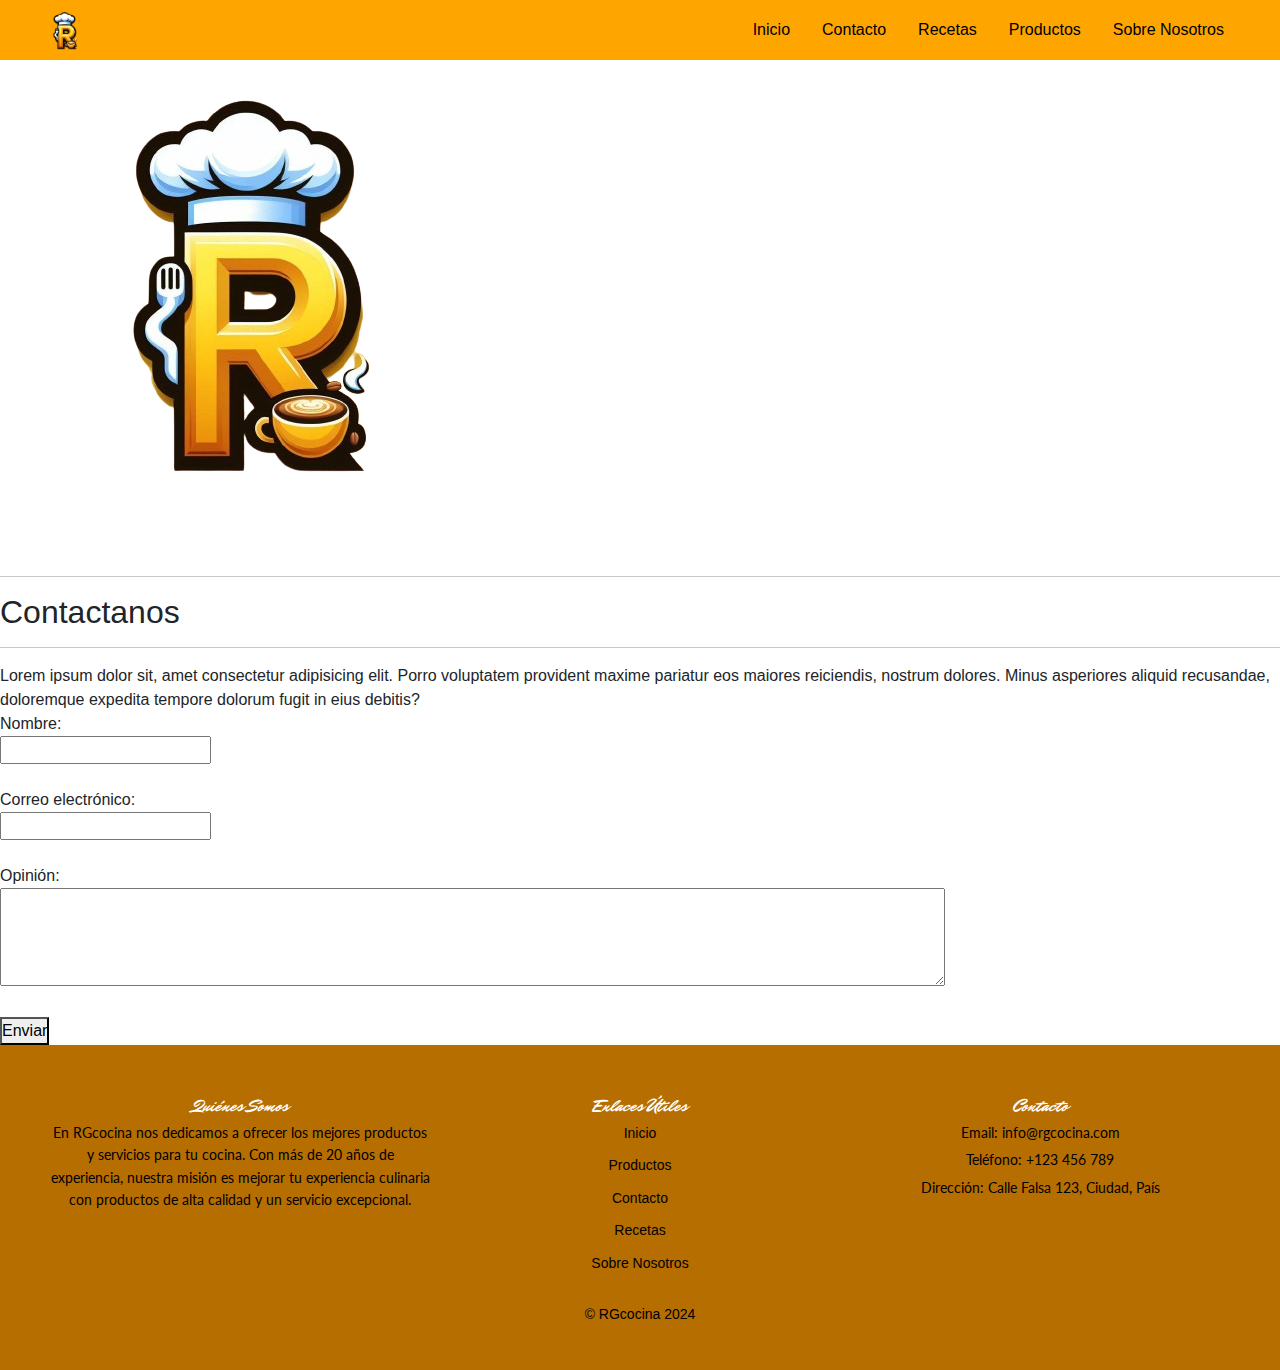
==== pages/contacto.html @ 14154a9d "Correcion de footer, css, agregar links en el navbar en las demas paginas, boostrap, el grid agregad" ====
<!DOCTYPE html>
<html lang="es">
<head>
    <meta charset="UTF-8">
    <meta name="viewport" content="width=device-width, initial-scale=1.0">
    <link rel="stylesheet" href="https://cdnjs.cloudflare.com/ajax/libs/font-awesome/6.5.2/css/all.min.css" integrity="sha512-SnH5WK+bZxgPHs44uWIX+LLJAJ9/2PkPKZ5QiAj6Ta86w+fsb2TkcmfRyVX3pBnMFcV7oQPJkl9QevSCWr3W6A==" crossorigin="anonymous" referrerpolicy="no-referrer" />
    <title>RGcocina | Contacto</title>
    <link href="https://cdn.jsdelivr.net/npm/bootstrap@5.3.3/dist/css/bootstrap.min.css" rel="stylesheet" integrity="sha384-QWTKZyjpPEjISv5WaRU9OFeRpok6YctnYmDr5pNlyT2bRjXh0JMhjY6hW+ALEwIH" crossorigin="anonymous">
    <link rel="stylesheet" href="../css/styles.css">
    <link rel="preconnect" href="https://fonts.googleapis.com">
    <link rel="preconnect" href="https://fonts.gstatic.com" crossorigin>
    <link href="https://fonts.googleapis.com/css2?family=Mr+Dafoe&display=swap" rel="stylesheet">
    <link rel="preconnect" href="https://fonts.googleapis.com">
    <link rel="preconnect" href="https://fonts.gstatic.com" crossorigin>
    <link href="https://fonts.googleapis.com/css2?family=Lato:ital,wght@0,100;0,300;0,400;0,700;0,900;1,100;1,300;1,400;1,700;1,900&family=Mr+Dafoe&display=swap" rel="stylesheet">
</head>
<body>
    
    <header>

        <nav class="navbar">
            <img src="../img/logo.png" alt="Logo de la página">
            <ul class="links">
                <li><a href="../index.html">Inicio</a></li>
                <li><a href="contacto.html">Contacto</a></li>
                <li><a href="recetas.html">Recetas</a></li>
                <li><a href="productos.html">Productos</a></li>
                <li><a href="s-nosotros.html">Sobre Nosotros</a></li>
            </ul>
            <div class="toggle_btn"><i class="fa-solid fa-bars"></i>
            </div>
        </nav>

         <div class="dropdown_menu">
            <li><a href="../index.html">Inicio</a></li>
                <li><a href="contacto.html">Contacto</a></li>
                <li><a href="recetas.html">Recetas</a></li>
                <li><a href="productos.html">Productos</a></li>
                <li><a href="s-nosotros.html">Sobre Nosotros</a></li>
         </div>

    </header>

    <section>

        <div class="contacto-imagen">
            <img src="../img/logo.png" alt="">
        </div>

        <div>
            <hr>
            <div>
                <h2>Contactanos</h2>
            </div>
            <hr>
        </div>
        <div>
            Lorem ipsum dolor sit, amet consectetur adipisicing elit. Porro voluptatem provident maxime pariatur eos maiores reiciendis, nostrum dolores. Minus asperiores aliquid recusandae, doloremque expedita tempore dolorum fugit in eius debitis?
        </div>
        <div>
            <form action="#" method="post">
                <label for="nombre">Nombre:</label><br>
                <input type="text" id="nombre" name="nombre" required><br><br>
                
                <label for="correo">Correo electrónico:</label><br>
                <input type="email" id="correo" name="correo" required><br><br>
                
                <label for="opinion">Opinión:</label><br>
                <textarea id="opinion" name="opinion" rows="4" cols="100" required></textarea><br><br>
                
                <button type="submit">Enviar</button>
            </form>
            
        </div>

    </section>

    <footer>
        <div class="footer-container">
            <div class="footer-section about">
                <h2>Quiénes Somos</h2>
                <p>En RGcocina nos dedicamos a ofrecer los mejores productos y servicios para tu cocina. Con más de 20 años de experiencia, nuestra misión es mejorar tu experiencia culinaria con productos de alta calidad y un servicio excepcional.</p>
            </div>
            <div class="footer-section links">
                <h2>Enlaces Útiles</h2>
                <ul>
                    <li><a href="../index.html">Inicio</a></li>
                    <li><a href="productos.html">Productos</a></li>
                    <li><a href="contacto.html">Contacto</a></li>
                    <li><a href="recetas.html">Recetas</a></li>
                    <li><a href="s-nosotros.html">Sobre Nosotros</a></li>
                </ul>
            </div>
            <div class="footer-section contact">
                <h2>Contacto</h2>
                <p>Email: info@rgcocina.com</p>
                <p>Teléfono: +123 456 789</p>
                <p>Dirección: Calle Falsa 123, Ciudad, País</p>
            </div>
        </div>
        <p class="copy">&copy; RGcocina 2024</p>
    </footer>
    

    <script src="js/script.js"></script>
    <script src="https://cdn.jsdelivr.net/npm/@popperjs/core@2.11.8/dist/umd/popper.min.js" integrity="sha384-I7E8VVD/ismYTF4hNIPjVp/Zjvgyol6VFvRkX/vR+Vc4jQkC+hVqc2pM8ODewa9r" crossorigin="anonymous"></script>
    <script src="https://cdn.jsdelivr.net/npm/bootstrap@5.3.3/dist/js/bootstrap.min.js" integrity="sha384-0pUGZvbkm6XF6gxjEnlmuGrJXVbNuzT9qBBavbLwCsOGabYfZo0T0to5eqruptLy" crossorigin="anonymous"></script>
</body>
</html>
---- css/styles.css ----
@import url('https://fonts.googleapis.com/css2?family=Mr+Dafoe&display=swap');

* {
    margin: 0;
    padding: 0;
    box-sizing: border-box;
    font-family: 'Open Sans', sans-serif;
}

body{
    height: 100vh;
}

header{
    background-color: orange;
}

header{
    position: relative;
    padding: 0 2rem;
    z-index: 10;

}


.navbar{
    width: 100%;
    height: 60px;
    max-width: 1200px;
    margin: 0 auto;
    display: flex;
    align-items: center;
    justify-content: space-between;
}

.navbar img{
    max-width: 50px;
    max-height: 50px;
}

.navbar .links {
    display: flex;
    list-style: none;
    margin-top: 10px;
}

.navbar .links li {
    margin: 0 1em;
    list-style: none;
}

.navbar .links li a{
    text-decoration: none;
    color: rgb(0, 0, 0);
    font-size: 1rem;
}

.navbar .links li a:hover{
    color: rgb(255, 255, 255);
    transition: zoom 1.2s cubic-bezier(0.175, 0.885, 0.32, 1.275);
}

.navbar .toggle_btn{
    color: #fff;
    font-size: 1.5rem;
    cursor: pointer;
    display: none;
}

.toggle_btn i{
    color: black;
}

.toggle_btn {
    display: none;
}

.dropdown_menu{
    display: none;
    position: absolute;
    right: 2rem;
    top: 65px;
    height: 0;
    width: 300px;
    background: rgba(253, 163, 60, 0.822);
    backdrop-filter: blur(15px);
    border-radius: 10px;
    overflow: hidden;
    transition: height 0.2s cubic-bezier(0.175, 0.885, 0.32, 1.275);
    z-index: 20;
}

.dropdown_menu.open{
    height: 230px;
}


.dropdown_menu li{
    padding: 0.7rem;
    display: flex;
    align-items: center;
    justify-content: center;
}

.dropdown_menu li a{
    text-decoration: none;
    color: rgb(0, 0, 0);
    font-size: 1rem;
}

.imagen img{
    max-width: 90%;
    height: auto;
    display: block;
    margin: auto;
    margin-top: 10px;
    overflow: hidden;
    position: relative;
}

.imagen {
    text-align: center;
}

.texto {
    font-size: 16px;
    max-width: 100%; 
    width: 80%; 
    margin: 0 auto; 
}

footer {
    background-color: #B66E00;
    color: #000000;
    padding: 40px 20px;
    text-align: left;
    position: relative;
    font-family: Arial, sans-serif;
}

.footer-container {
    display: flex;
    justify-content: space-between;
    flex-wrap: wrap;
    max-width: 1200px;
    margin: 0 auto;
}

.footer-section {
    flex: 1;
    margin: 10px;
    min-width: 200px;
    text-align: center;
}

.footer-section h2 {
    font-size: 18px;
    margin-bottom: 5px;
    font-family: "Mr Dafoe", cursive;
    color: #fff;
}

.footer-section p, .footer-section ul, .footer-section li {
    font-size: 14px;
    line-height: 1.6;
    margin: 5px 0;
    font-family: "Lato", sans-serif;
}

.footer-section ul {
    list-style-type: none;
    padding: 0;
    text-align: center;
}

.footer-section ul li {
    margin-bottom: 10px;
}

.footer-section ul li a {
    color: #000000;
    text-decoration: none;
}

.footer-section ul li a:hover {
    text-decoration: underline;
}

.copy {
    text-align: center;
    margin-top: 10px;
    margin-bottom: 5px;
    font-size: 14px;
    color: #000000;
}



.separacion2{
    margin-top: 20px;

}

.mapa {
    text-align: center;
    margin-top: 20px;
    margin-bottom: 20px;
}

.mapa iframe {
    max-width: 100%;
    border: 2px solid #ccc; 
    border-radius: 10px; 
    margin: 0 auto; 
}

/* Secciones */
.hero {
    position: relative;
    text-align: center;
}

.hero img {
    width: 100%;
    height: auto;
}


.recetas-favoritas {
    padding: 2em;
}

.main-content {
    padding-bottom: 300px;
}

.titulo2 {
    text-align: center;
    margin: 2em 0;
    z-index: 5;
}

.titulo2 h1, .titulo2 h2 {
    margin: 0;
    padding-bottom: 0.5em;
    border-bottom: 2px solid #333;
}


.main-content {
    display: grid;
    grid-template-columns: 1fr;
    gap: 20px;
    padding: 20px;
}

.tarjetas {
    display: grid;
    grid-template-columns: repeat(auto-fill, minmax(200px, 1fr));
    gap: 40px;
}

.tarjeta {
    border: 1px solid #ddd;
    padding: 1em;
    border-radius: 8px;
    text-align: center;
    margin: 20px;
}

.tarjeta img {
    max-width: 100%;
    height: auto;
    border-bottom: 1px solid #ddd;
    margin-bottom: 1em;
}


/*probando responsive*/

@media(max-width: 992px){
    .navbar .links {
        display: none;
    }

    .navbar .toggle_btn{
        display: block;
    }

    .dropdown_menu{
        display: block;
    }

    .navbar img{
        display:block;
        margin: auto;
    }

    .hero-text{
        display: block;
    }

    .hero img{
        display: none;
    }
}

@media (max-width: 768px) {
    .navbar .links {
        display: none;
    }
    .toggle_btn {
        display: block;
        cursor: pointer;
    }
}

@media (max-width: 600px) {
    .tarjetas {
        grid-template-columns: 1fr;
    }
}

@media (max-width: 480px) {
    .titulo2 h2 {
        font-size: 1.5em;
    }
    .mapa iframe {
        width: 100%;
        height: 300px;
    }
}
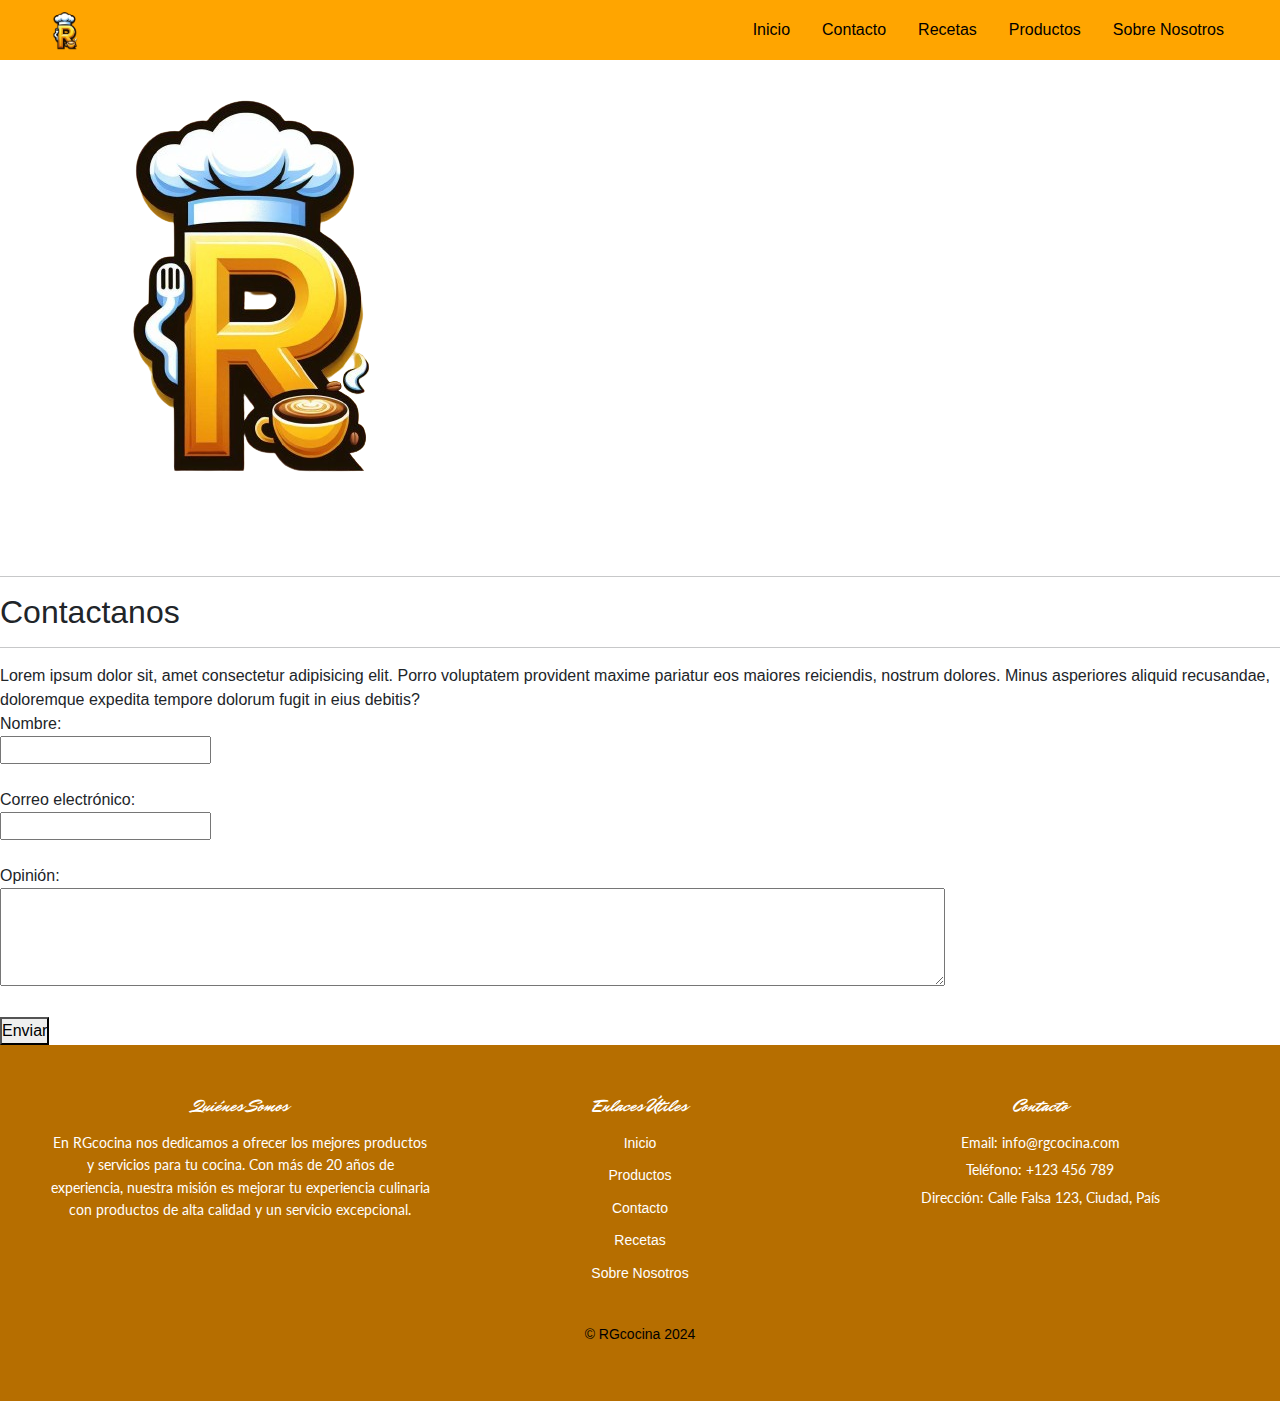
==== commit 6b2660ce: "Js arreglado" ====
--- a/pages/contacto.html
+++ b/pages/contacto.html
@@ -102,7 +102,7 @@
     </footer>
     
 
-    <script src="js/script.js"></script>
+    <script src="../js/script.js"></script>
     <script src="https://cdn.jsdelivr.net/npm/@popperjs/core@2.11.8/dist/umd/popper.min.js" integrity="sha384-I7E8VVD/ismYTF4hNIPjVp/Zjvgyol6VFvRkX/vR+Vc4jQkC+hVqc2pM8ODewa9r" crossorigin="anonymous"></script>
     <script src="https://cdn.jsdelivr.net/npm/bootstrap@5.3.3/dist/js/bootstrap.min.js" integrity="sha384-0pUGZvbkm6XF6gxjEnlmuGrJXVbNuzT9qBBavbLwCsOGabYfZo0T0to5eqruptLy" crossorigin="anonymous"></script>
 </body>
--- a/css/styles.css
+++ b/css/styles.css
@@ -131,10 +131,9 @@
 
 footer {
     background-color: #B66E00;
-    color: #000000;
+    color: #FFFFFF;
     padding: 40px 20px;
     text-align: left;
-    position: relative;
     font-family: Arial, sans-serif;
 }
 
@@ -155,16 +154,17 @@
 
 .footer-section h2 {
     font-size: 18px;
-    margin-bottom: 5px;
-    font-family: "Mr Dafoe", cursive;
+    margin-bottom: 15px;
+    font-family: 'Mr Dafoe', cursive;
     color: #fff;
+    text-align: center; /* Centrado del h2 */
 }
 
 .footer-section p, .footer-section ul, .footer-section li {
     font-size: 14px;
     line-height: 1.6;
     margin: 5px 0;
-    font-family: "Lato", sans-serif;
+    font-family: 'Lato', sans-serif;
 }
 
 .footer-section ul {
@@ -178,7 +178,7 @@
 }
 
 .footer-section ul li a {
-    color: #000000;
+    color: #FFFFFF;
     text-decoration: none;
 }
 
@@ -188,8 +188,7 @@
 
 .copy {
     text-align: center;
-    margin-top: 10px;
-    margin-bottom: 5px;
+    margin-top: 20px;
     font-size: 14px;
     color: #000000;
 }
@@ -316,6 +315,15 @@
 }
 
 @media (max-width: 600px) {
+    .navbar {
+        justify-content: center;
+    }
+
+    .navbar img {
+        margin-left: auto;
+        margin-right: auto;
+    }
+
     .tarjetas {
         grid-template-columns: 1fr;
     }
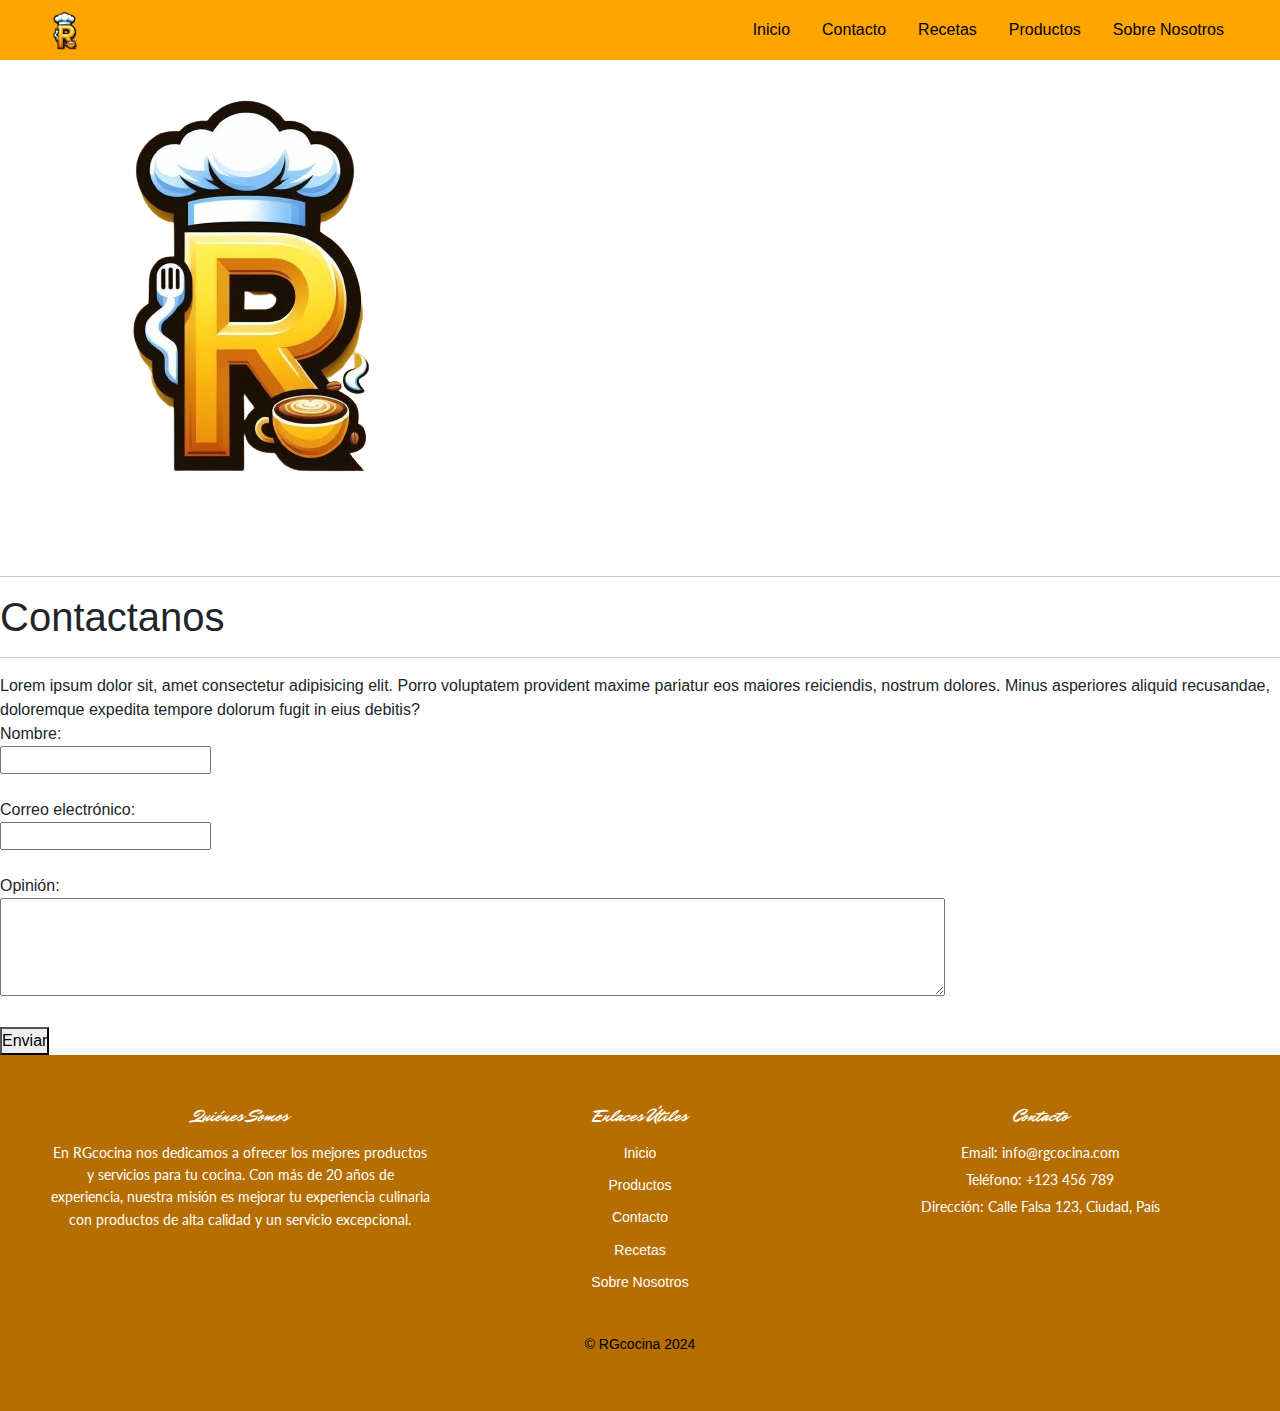
==== commit 869ba60a: "Agregue un poco mas de css" ====
--- a/pages/contacto.html
+++ b/pages/contacto.html
@@ -13,6 +13,7 @@
     <link rel="preconnect" href="https://fonts.googleapis.com">
     <link rel="preconnect" href="https://fonts.gstatic.com" crossorigin>
     <link href="https://fonts.googleapis.com/css2?family=Lato:ital,wght@0,100;0,300;0,400;0,700;0,900;1,100;1,300;1,400;1,700;1,900&family=Mr+Dafoe&display=swap" rel="stylesheet">
+    <link rel="stylesheet" href="../css/contact.css">
 </head>
 <body>
     
@@ -50,7 +51,7 @@
         <div>
             <hr>
             <div>
-                <h2>Contactanos</h2>
+                <h1>Contactanos</h1>
             </div>
             <hr>
         </div>
--- a/css/styles.css
+++ b/css/styles.css
@@ -157,7 +157,7 @@
     margin-bottom: 15px;
     font-family: 'Mr Dafoe', cursive;
     color: #fff;
-    text-align: center; /* Centrado del h2 */
+    text-align: center;
 }
 
 .footer-section p, .footer-section ul, .footer-section li {
@@ -194,12 +194,6 @@
 }
 
 
-
-.separacion2{
-    margin-top: 20px;
-
-}
-
 .mapa {
     text-align: center;
     margin-top: 20px;
@@ -210,7 +204,9 @@
     max-width: 100%;
     border: 2px solid #ccc; 
     border-radius: 10px; 
-    margin: 0 auto; 
+    margin: 0 auto;
+    margin-bottom: 50px;
+    box-shadow: 0 8px 16px rgba(0, 0, 0, 0.2);
 }
 
 /* Secciones */
@@ -237,12 +233,13 @@
     text-align: center;
     margin: 2em 0;
     z-index: 5;
+    
 }
 
 .titulo2 h1, .titulo2 h2 {
     margin: 0;
     padding-bottom: 0.5em;
-    border-bottom: 2px solid #333;
+    font-family: 'Mr Dafoe', cursive;
 }
 
 
@@ -255,23 +252,64 @@
 
 .tarjetas {
     display: grid;
-    grid-template-columns: repeat(auto-fill, minmax(200px, 1fr));
-    gap: 40px;
+    grid-template-columns: repeat(auto-fill, minmax(250px, 1fr));
+    gap: 20px;
+    padding: 20px;
 }
 
 .tarjeta {
-    border: 1px solid #ddd;
-    padding: 1em;
-    border-radius: 8px;
-    text-align: center;
-    margin: 20px;
+    background: #fff;
+    border-radius: 10px;
+    box-shadow: 0 4px 8px rgba(0, 0, 0, 0.1);
+    overflow: hidden;
+    transition: transform 0.2s, box-shadow 0.2s;
+    display: flex;
+    flex-direction: column;
+}
+
+
+
+.tarjeta:hover {
+    transform: translateY(-10px);
+    box-shadow: 0 8px 16px rgba(0, 0, 0, 0.2);
 }
 
 .tarjeta img {
-    max-width: 100%;
-    height: auto;
-    border-bottom: 1px solid #ddd;
-    margin-bottom: 1em;
+    width: 100%;
+    height: 150px;
+    object-fit: cover;
+}
+
+.tarjeta p {
+    font-size: 1rem;
+    color: #666;
+    width: 50%;
+    text-align: center;
+    margin-top: 5%;
+    margin-left: 25%;
+    flex-grow: 1;
+}
+
+.tarjeta .boton {
+    display: block;
+    width: 100%;
+    margin: 0 auto 15px;
+    padding: 15px 0;
+    text-align: center;
+    background-color: #B66E00;
+    color: #fff;
+    text-decoration: none;
+    border-radius: 0 0 10px 10px;
+    transition: background-color 0.3s;
+    margin: auto;
+}
+
+.tarjeta a{
+    text-align: center;
+}
+
+.tarjeta .boton:hover {
+    background-color: #ff4500;
 }
 
 
@@ -312,6 +350,9 @@
         display: block;
         cursor: pointer;
     }
+    .tarjetas {
+        grid-template-columns: 1fr;
+    }
 }
 
 @media (max-width: 600px) {
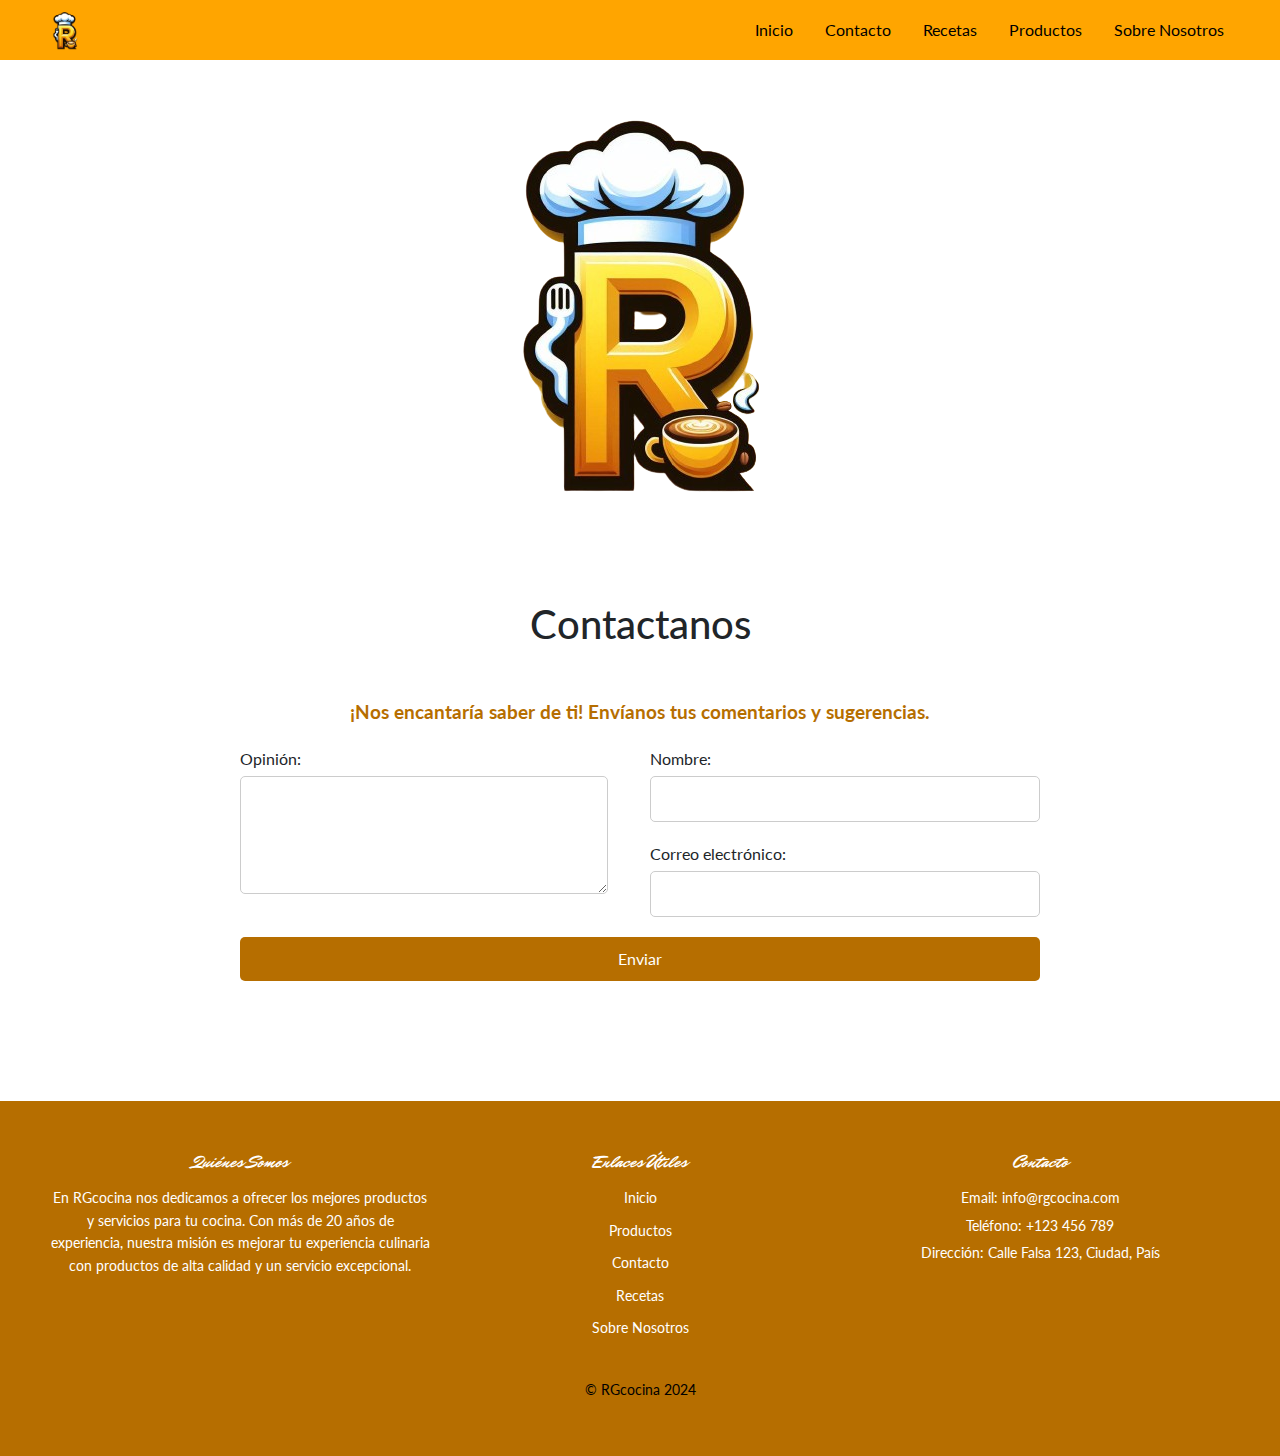
==== commit 42f57af1: "agregado el css para la pagina contacto, cambie de lugar el formulario." ====
--- a/pages/contacto.html
+++ b/pages/contacto.html
@@ -43,37 +43,34 @@
     </header>
 
     <section>
-
         <div class="contacto-imagen">
-            <img src="../img/logo.png" alt="">
+            <img src="../img/logo.png" alt="Logo de la página">
         </div>
 
         <div>
-            <hr>
             <div>
                 <h1>Contactanos</h1>
             </div>
-            <hr>
         </div>
-        <div>
-            Lorem ipsum dolor sit, amet consectetur adipisicing elit. Porro voluptatem provident maxime pariatur eos maiores reiciendis, nostrum dolores. Minus asperiores aliquid recusandae, doloremque expedita tempore dolorum fugit in eius debitis?
+        <div class="llamativo">
+            ¡Nos encantaría saber de ti! Envíanos tus comentarios y sugerencias.
         </div>
         <div>
             <form action="#" method="post">
-                <label for="nombre">Nombre:</label><br>
-                <input type="text" id="nombre" name="nombre" required><br><br>
-                
-                <label for="correo">Correo electrónico:</label><br>
-                <input type="email" id="correo" name="correo" required><br><br>
-                
-                <label for="opinion">Opinión:</label><br>
-                <textarea id="opinion" name="opinion" rows="4" cols="100" required></textarea><br><br>
-                
+                <div class="left">
+                    <label for="opinion">Opinión:</label>
+                    <textarea id="opinion" name="opinion" rows="4" required></textarea>
+                </div>
+                <div class="right">
+                    <label for="nombre">Nombre:</label>
+                    <input type="text" id="nombre" name="nombre" required>
+                    
+                    <label for="correo">Correo electrónico:</label>
+                    <input type="email" id="correo" name="correo" required>
+                </div>
                 <button type="submit">Enviar</button>
             </form>
-            
         </div>
-
     </section>
 
     <footer>
--- a/css/contact.css
+++ b/css/contact.css
@@ -0,0 +1,94 @@
+* {
+    margin: 0;
+    padding: 0;
+    box-sizing: border-box;
+    font-family: 'Lato', sans-serif;
+}
+
+.contacto-imagen {
+    text-align: center;
+    margin: 20px 0;
+}
+
+.contacto-imagen img {
+    max-width: 100%;
+    height: auto;
+}
+
+form {
+    display: flex;
+    flex-wrap: wrap;
+    justify-content: space-between;
+    margin: 20px auto;
+    max-width: 800px;
+}
+
+form label {
+    display: block;
+    margin-bottom: 5px;
+}
+
+form input, form textarea {
+    width: 100%;
+    padding: 10px;
+    margin-bottom: 20px;
+    border: 1px solid #ccc;
+    border-radius: 5px;
+}
+
+form textarea {
+    width: calc(100% - 22px);
+}
+
+form .left {
+    flex: 1;
+    margin-right: 10px;
+}
+
+form .right {
+    flex: 1;
+    margin-left: 10px;
+}
+
+form button {
+    width: 100%;
+    padding: 10px;
+    background-color: #B66E00;
+    color: #fff;
+    border: none;
+    border-radius: 5px;
+    cursor: pointer;
+    transition: background-color 0.3s;
+    margin-bottom: 100px;
+}
+
+form button:hover {
+    background-color: #ff4500;
+}
+
+.llamativo {
+    text-align: center;
+    font-size: 1.2em;
+    font-weight: bold;
+    margin: 20px 0;
+    color: #B66E00;
+}
+
+div h1{
+    text-align: center;
+    margin-bottom: 50px;
+}
+
+@media (max-width: 768px) {
+    form {
+        flex-direction: column;
+    }
+
+    form .left, form .right {
+        margin: 0;
+    }
+
+    form textarea {
+        width: 100%;
+    }
+}
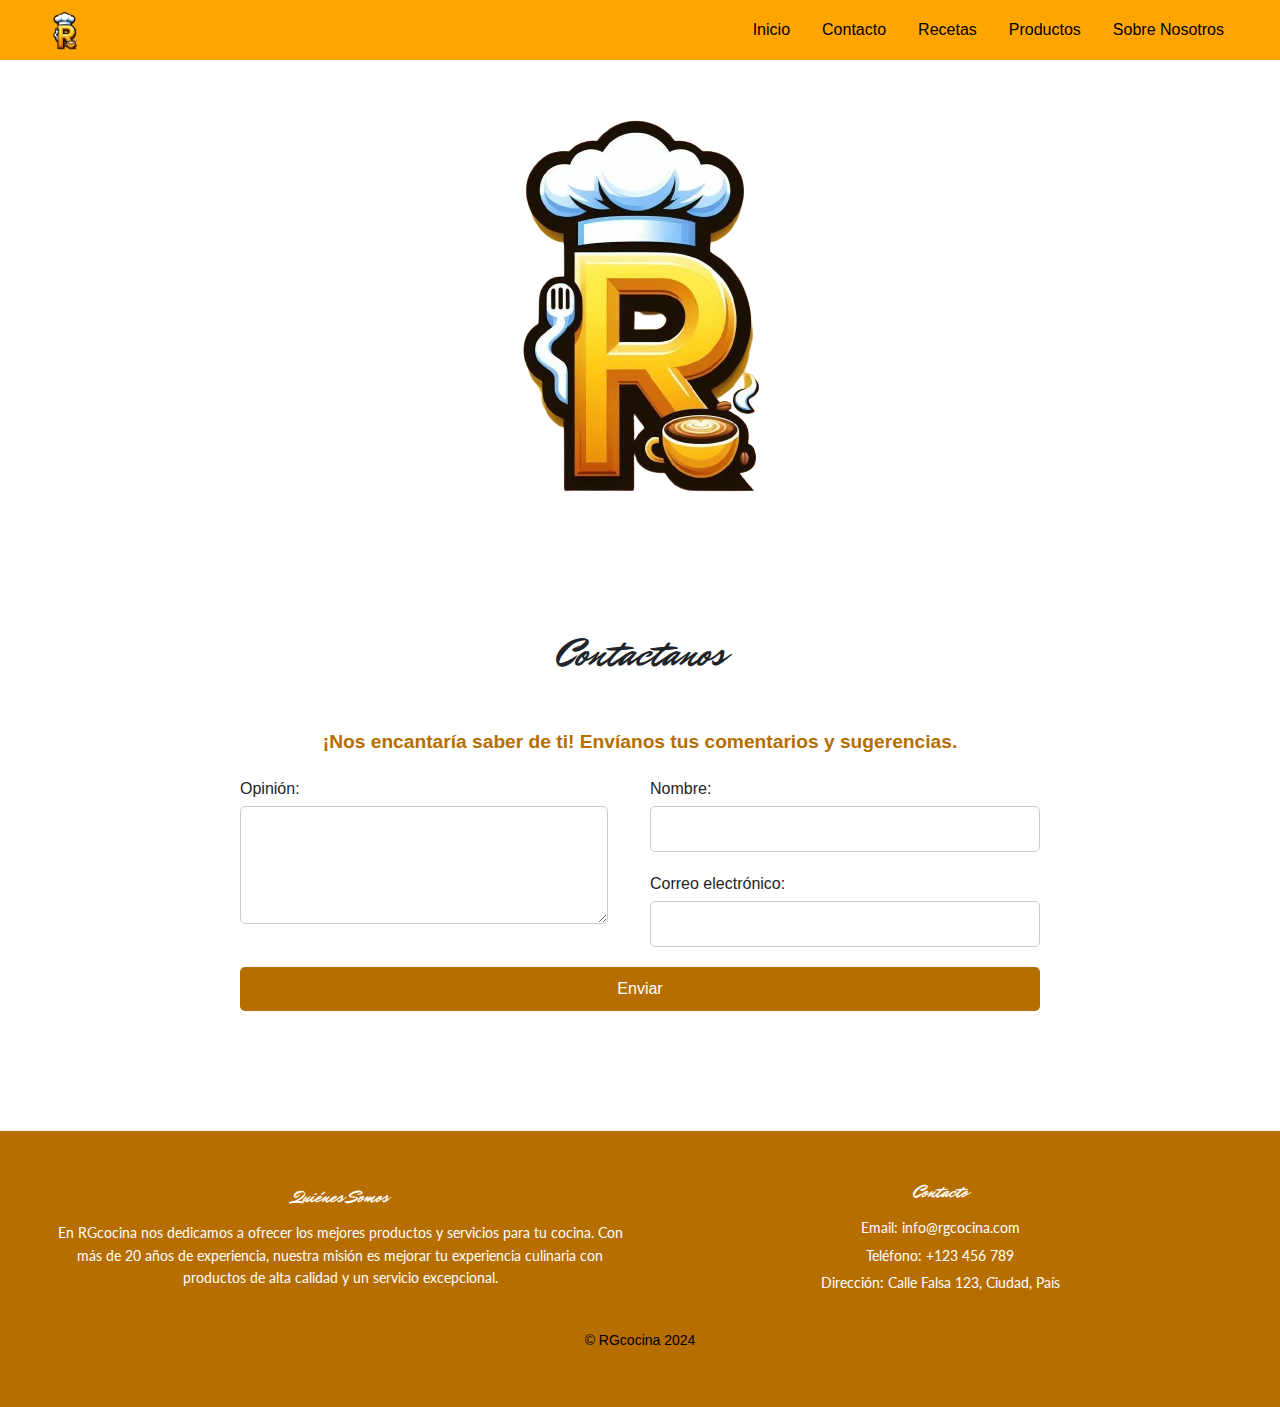
==== commit 49ddb6b5: "Agregue el sistema sass, cambie el css a scss, agregue diferentes scss para manjear mejor cada css, " ====
--- a/pages/contacto.html
+++ b/pages/contacto.html
@@ -13,7 +13,6 @@
     <link rel="preconnect" href="https://fonts.googleapis.com">
     <link rel="preconnect" href="https://fonts.gstatic.com" crossorigin>
     <link href="https://fonts.googleapis.com/css2?family=Lato:ital,wght@0,100;0,300;0,400;0,700;0,900;1,100;1,300;1,400;1,700;1,900&family=Mr+Dafoe&display=swap" rel="stylesheet">
-    <link rel="stylesheet" href="../css/contact.css">
 </head>
 <body>
     
@@ -79,16 +78,6 @@
                 <h2>Quiénes Somos</h2>
                 <p>En RGcocina nos dedicamos a ofrecer los mejores productos y servicios para tu cocina. Con más de 20 años de experiencia, nuestra misión es mejorar tu experiencia culinaria con productos de alta calidad y un servicio excepcional.</p>
             </div>
-            <div class="footer-section links">
-                <h2>Enlaces Útiles</h2>
-                <ul>
-                    <li><a href="../index.html">Inicio</a></li>
-                    <li><a href="productos.html">Productos</a></li>
-                    <li><a href="contacto.html">Contacto</a></li>
-                    <li><a href="recetas.html">Recetas</a></li>
-                    <li><a href="s-nosotros.html">Sobre Nosotros</a></li>
-                </ul>
-            </div>
             <div class="footer-section contact">
                 <h2>Contacto</h2>
                 <p>Email: info@rgcocina.com</p>
--- a/css/styles.css
+++ b/css/styles.css
@@ -1,381 +1,409 @@
-@import url('https://fonts.googleapis.com/css2?family=Mr+Dafoe&display=swap');
-
+@import url("https://fonts.googleapis.com/css2?family=Mr+Dafoe&display=swap");
 * {
-    margin: 0;
-    padding: 0;
-    box-sizing: border-box;
-    font-family: 'Open Sans', sans-serif;
-}
-
-body{
-    height: 100vh;
-}
-
-header{
-    background-color: orange;
-}
-
-header{
-    position: relative;
-    padding: 0 2rem;
-    z-index: 10;
-
-}
-
-
-.navbar{
-    width: 100%;
-    height: 60px;
-    max-width: 1200px;
-    margin: 0 auto;
-    display: flex;
-    align-items: center;
-    justify-content: space-between;
-}
-
-.navbar img{
-    max-width: 50px;
-    max-height: 50px;
-}
-
+  margin: 0;
+  padding: 0;
+  box-sizing: border-box;
+  font-family: "Open Sans", sans-serif;
+}
+
+body {
+  height: 100vh;
+}
+
+header {
+  background-color: orange;
+  position: relative;
+  padding: 0 2rem;
+  z-index: 10;
+}
+
+.navbar {
+  width: 100%;
+  height: 60px;
+  max-width: 1200px;
+  margin: 0 auto;
+  display: flex;
+  align-items: center;
+  justify-content: center;
+  justify-content: space-between;
+}
+.navbar img {
+  max-width: 50px;
+  max-height: 50px;
+}
 .navbar .links {
-    display: flex;
-    list-style: none;
-    margin-top: 10px;
-}
-
+  display: flex;
+  align-items: center;
+  justify-content: center;
+  list-style: none;
+  margin-top: 10px;
+}
 .navbar .links li {
-    margin: 0 1em;
-    list-style: none;
-}
-
-.navbar .links li a{
-    text-decoration: none;
-    color: rgb(0, 0, 0);
-    font-size: 1rem;
-}
-
-.navbar .links li a:hover{
-    color: rgb(255, 255, 255);
-    transition: zoom 1.2s cubic-bezier(0.175, 0.885, 0.32, 1.275);
-}
-
-.navbar .toggle_btn{
-    color: #fff;
-    font-size: 1.5rem;
-    cursor: pointer;
+  margin: 0 1em;
+}
+.navbar .links li a {
+  text-decoration: none;
+  color: #000000;
+  font-size: 1rem;
+}
+.navbar .links li a:hover {
+  color: #FFFFFF;
+  transition: zoom 1.2s cubic-bezier(0.175, 0.885, 0.32, 1.275);
+}
+.navbar .toggle_btn {
+  color: #FFFFFF;
+  font-size: 1.5rem;
+  cursor: pointer;
+  display: none;
+}
+.navbar .toggle_btn i {
+  color: #000000;
+}
+
+.dropdown_menu {
+  display: none;
+  position: absolute;
+  right: 2rem;
+  top: 65px;
+  height: 0;
+  width: 300px;
+  background: rgba(253, 163, 60, 0.822);
+  backdrop-filter: blur(15px);
+  border-radius: 10px;
+  overflow: hidden;
+  transition: height 0.2s cubic-bezier(0.175, 0.885, 0.32, 1.275);
+  z-index: 20;
+}
+.dropdown_menu.open {
+  height: 230px;
+}
+.dropdown_menu li {
+  padding: 0.7rem;
+  display: flex;
+  align-items: center;
+  justify-content: center;
+}
+.dropdown_menu li a {
+  text-decoration: none;
+  color: #000000;
+  font-size: 1rem;
+}
+
+footer {
+  background-color: #B66E00;
+  color: #FFFFFF;
+  padding: 40px 20px;
+  text-align: left;
+  font-family: Arial, sans-serif;
+}
+footer .footer-container {
+  display: flex;
+  align-items: center;
+  justify-content: center;
+  justify-content: space-between;
+  flex-wrap: wrap;
+  max-width: 1200px;
+  margin: 0 auto;
+}
+footer .footer-container .footer-section {
+  flex: 1;
+  margin: 10px;
+  min-width: 200px;
+  text-align: center;
+}
+footer .footer-container .footer-section h2 {
+  font-size: 18px;
+  margin-bottom: 15px;
+  font-family: "Mr Dafoe", cursive;
+  color: #FFFFFF;
+}
+footer .footer-container .footer-section p, footer .footer-container .footer-section ul, footer .footer-container .footer-section li {
+  font-size: 14px;
+  line-height: 1.6;
+  margin: 5px 0;
+  font-family: "Lato", sans-serif;
+}
+footer .footer-container .footer-section ul {
+  list-style-type: none;
+  padding: 0;
+}
+footer .footer-container .footer-section ul li {
+  margin-bottom: 10px;
+}
+footer .footer-container .footer-section ul li a {
+  color: #FFFFFF;
+  text-decoration: none;
+}
+footer .footer-container .footer-section ul li a:hover {
+  text-decoration: underline;
+}
+footer .copy {
+  text-align: center;
+  margin-top: 20px;
+  font-size: 14px;
+  color: #000000;
+}
+
+.mapa {
+  text-align: center;
+  margin: 20px 0;
+}
+.mapa iframe {
+  max-width: 100%;
+  border: 2px solid #ccc;
+  border-radius: 10px;
+  margin: 0 auto;
+  margin-bottom: 50px;
+  box-shadow: 0 8px 16px rgba(0, 0, 0, 0.2);
+}
+
+.tarjetas {
+  display: grid;
+  grid-template-columns: repeat(auto-fill, minmax(250px, 1fr));
+  gap: 20px;
+  padding: 20px;
+}
+.tarjetas .tarjeta {
+  background: #FFFFFF;
+  border-radius: 10px;
+  box-shadow: 0 4px 8px rgba(0, 0, 0, 0.1);
+  overflow: hidden;
+  transition: transform 0.2s box-shadow 0.2s;
+  display: flex;
+  flex-direction: column;
+}
+.tarjetas .tarjeta:hover {
+  transform: translateY(-10px);
+  box-shadow: 0 8px 16px rgba(0, 0, 0, 0.2);
+}
+.tarjetas .tarjeta img {
+  width: 100%;
+  height: 150px;
+  object-fit: cover;
+}
+.tarjetas .tarjeta p {
+  font-size: 1rem;
+  color: #666;
+  width: 50%;
+  text-align: center;
+  margin-top: 5%;
+  margin-left: 25%;
+  flex-grow: 1;
+}
+.tarjetas .tarjeta .boton {
+  display: block;
+  width: 100%;
+  margin: 0 auto 15px;
+  padding: 15px 0;
+  text-align: center;
+  background-color: #B66E00;
+  color: #FFFFFF;
+  text-decoration: none;
+  border-radius: 0 0 10px 10px;
+  transition: background-color 0.3s ease;
+  margin: auto;
+}
+.tarjetas .tarjeta .boton:hover {
+  background-color: #ff4500;
+}
+.tarjetas .tarjeta a {
+  text-align: center;
+}
+
+.recetas-favoritas {
+  padding: 2em;
+}
+
+.main-content {
+  padding-bottom: 300px;
+  display: flex;
+  align-items: center;
+  justify-content: center;
+  flex-direction: column;
+  padding: 20px;
+  gap: 20px;
+}
+
+.titulo2 {
+  text-align: center;
+  margin: 2em 0;
+  z-index: 5;
+}
+.titulo2 h1, .titulo2 h2 {
+  margin: 0;
+  padding-bottom: 0.5em;
+  font-family: "Mr Dafoe", cursive;
+}
+
+@media (max-width: 992px) {
+  .navbar .links {
     display: none;
-}
-
-.toggle_btn i{
-    color: black;
-}
-
-.toggle_btn {
-    display: none;
-}
-
-.dropdown_menu{
-    display: none;
-    position: absolute;
-    right: 2rem;
-    top: 65px;
-    height: 0;
-    width: 300px;
-    background: rgba(253, 163, 60, 0.822);
-    backdrop-filter: blur(15px);
-    border-radius: 10px;
-    overflow: hidden;
-    transition: height 0.2s cubic-bezier(0.175, 0.885, 0.32, 1.275);
-    z-index: 20;
-}
-
-.dropdown_menu.open{
-    height: 230px;
-}
-
-
-.dropdown_menu li{
-    padding: 0.7rem;
-    display: flex;
-    align-items: center;
-    justify-content: center;
-}
-
-.dropdown_menu li a{
-    text-decoration: none;
-    color: rgb(0, 0, 0);
-    font-size: 1rem;
-}
-
-.imagen img{
-    max-width: 90%;
-    height: auto;
+  }
+  .navbar .toggle_btn {
+    display: block;
+  }
+  .dropdown_menu {
+    display: block;
+  }
+  .navbar img {
     display: block;
     margin: auto;
-    margin-top: 10px;
-    overflow: hidden;
-    position: relative;
-}
-
-.imagen {
-    text-align: center;
-}
-
-.texto {
-    font-size: 16px;
-    max-width: 100%; 
-    width: 80%; 
-    margin: 0 auto; 
-}
-
-footer {
-    background-color: #B66E00;
-    color: #FFFFFF;
-    padding: 40px 20px;
-    text-align: left;
-    font-family: Arial, sans-serif;
-}
-
-.footer-container {
-    display: flex;
-    justify-content: space-between;
-    flex-wrap: wrap;
-    max-width: 1200px;
-    margin: 0 auto;
-}
-
-.footer-section {
-    flex: 1;
-    margin: 10px;
-    min-width: 200px;
-    text-align: center;
-}
-
-.footer-section h2 {
-    font-size: 18px;
-    margin-bottom: 15px;
-    font-family: 'Mr Dafoe', cursive;
-    color: #fff;
-    text-align: center;
-}
-
-.footer-section p, .footer-section ul, .footer-section li {
-    font-size: 14px;
-    line-height: 1.6;
-    margin: 5px 0;
-    font-family: 'Lato', sans-serif;
-}
-
-.footer-section ul {
-    list-style-type: none;
-    padding: 0;
-    text-align: center;
-}
-
-.footer-section ul li {
-    margin-bottom: 10px;
-}
-
-.footer-section ul li a {
-    color: #FFFFFF;
-    text-decoration: none;
-}
-
-.footer-section ul li a:hover {
-    text-decoration: underline;
-}
-
-.copy {
-    text-align: center;
-    margin-top: 20px;
-    font-size: 14px;
-    color: #000000;
-}
-
-
-.mapa {
-    text-align: center;
-    margin-top: 20px;
-    margin-bottom: 20px;
-}
-
-.mapa iframe {
-    max-width: 100%;
-    border: 2px solid #ccc; 
-    border-radius: 10px; 
-    margin: 0 auto;
-    margin-bottom: 50px;
-    box-shadow: 0 8px 16px rgba(0, 0, 0, 0.2);
-}
-
-/* Secciones */
-.hero {
-    position: relative;
-    text-align: center;
-}
-
-.hero img {
+  }
+  .hero-text {
+    display: block;
+  }
+  .hero img {
+    display: none;
+  }
+}
+@media (max-width: 768px) {
+  .navbar .links {
+    display: none;
+  }
+  .toggle_btn {
+    display: block;
+    cursor: pointer;
+  }
+  .tarjetas {
+    grid-template-columns: 1fr;
+  }
+}
+@media (max-width: 600px) {
+  .navbar {
+    justify-content: center;
+  }
+  .navbar img {
+    margin-left: auto;
+    margin-right: auto;
+  }
+  .tarjetas {
+    grid-template-columns: 1fr;
+  }
+}
+@media (max-width: 480px) {
+  .titulo2 h2 {
+    font-size: 1.5em;
+  }
+  .mapa iframe {
     width: 100%;
-    height: auto;
-}
-
-
-.recetas-favoritas {
-    padding: 2em;
-}
-
-.main-content {
-    padding-bottom: 300px;
-}
-
-.titulo2 {
-    text-align: center;
-    margin: 2em 0;
-    z-index: 5;
-    
-}
-
-.titulo2 h1, .titulo2 h2 {
-    margin: 0;
-    padding-bottom: 0.5em;
-    font-family: 'Mr Dafoe', cursive;
-}
-
-
-.main-content {
-    display: grid;
-    grid-template-columns: 1fr;
-    gap: 20px;
-    padding: 20px;
-}
-
-.tarjetas {
-    display: grid;
-    grid-template-columns: repeat(auto-fill, minmax(250px, 1fr));
-    gap: 20px;
-    padding: 20px;
-}
-
-.tarjeta {
-    background: #fff;
-    border-radius: 10px;
-    box-shadow: 0 4px 8px rgba(0, 0, 0, 0.1);
-    overflow: hidden;
-    transition: transform 0.2s, box-shadow 0.2s;
-    display: flex;
-    flex-direction: column;
-}
-
-
-
-.tarjeta:hover {
-    transform: translateY(-10px);
-    box-shadow: 0 8px 16px rgba(0, 0, 0, 0.2);
-}
-
-.tarjeta img {
-    width: 100%;
-    height: 150px;
-    object-fit: cover;
-}
-
-.tarjeta p {
-    font-size: 1rem;
-    color: #666;
-    width: 50%;
-    text-align: center;
-    margin-top: 5%;
-    margin-left: 25%;
-    flex-grow: 1;
-}
-
-.tarjeta .boton {
-    display: block;
-    width: 100%;
-    margin: 0 auto 15px;
-    padding: 15px 0;
-    text-align: center;
-    background-color: #B66E00;
-    color: #fff;
-    text-decoration: none;
-    border-radius: 0 0 10px 10px;
-    transition: background-color 0.3s;
-    margin: auto;
-}
-
-.tarjeta a{
-    text-align: center;
-}
-
-.tarjeta .boton:hover {
-    background-color: #ff4500;
-}
-
-
-/*probando responsive*/
-
-@media(max-width: 992px){
-    .navbar .links {
-        display: none;
-    }
-
-    .navbar .toggle_btn{
-        display: block;
-    }
-
-    .dropdown_menu{
-        display: block;
-    }
-
-    .navbar img{
-        display:block;
-        margin: auto;
-    }
-
-    .hero-text{
-        display: block;
-    }
-
-    .hero img{
-        display: none;
-    }
-}
-
-@media (max-width: 768px) {
-    .navbar .links {
-        display: none;
-    }
-    .toggle_btn {
-        display: block;
-        cursor: pointer;
-    }
-    .tarjetas {
-        grid-template-columns: 1fr;
-    }
-}
-
-@media (max-width: 600px) {
-    .navbar {
-        justify-content: center;
-    }
-
-    .navbar img {
-        margin-left: auto;
-        margin-right: auto;
-    }
-
-    .tarjetas {
-        grid-template-columns: 1fr;
-    }
-}
-
-@media (max-width: 480px) {
-    .titulo2 h2 {
-        font-size: 1.5em;
-    }
-    .mapa iframe {
-        width: 100%;
-        height: 300px;
-    }
-}+    height: 300px;
+  }
+}
+.contacto-imagen {
+  text-align: center;
+  margin: 20px 0;
+}
+.contacto-imagen img {
+  max-width: 100%;
+  height: auto;
+}
+
+form {
+  display: flex;
+  flex-wrap: wrap;
+  justify-content: space-between;
+  margin: 20px auto;
+  max-width: 800px;
+}
+form label {
+  display: block;
+  margin-bottom: 5px;
+}
+form input, form textarea {
+  width: 100%;
+  padding: 10px;
+  margin-bottom: 20px;
+  border: 1px solid #ccc;
+  border-radius: 5px;
+}
+form textarea {
+  width: calc(100% - 22px);
+}
+form .left {
+  flex: 1;
+  margin-right: 10px;
+}
+form .right {
+  flex: 1;
+  margin-left: 10px;
+}
+form button {
+  width: 100%;
+  padding: 10px;
+  background-color: #B66E00;
+  color: #FFFFFF;
+  border: none;
+  border-radius: 5px;
+  cursor: pointer;
+  transition: background-color 0.3s ease;
+  margin-bottom: 100px;
+}
+form button:hover {
+  background-color: #ff4500;
+}
+
+.llamativo {
+  text-align: center;
+  font-size: 1.2em;
+  font-weight: bold;
+  margin: 20px 0;
+  color: #B66E00;
+}
+
+h1 {
+  text-align: center;
+  margin-top: 50px;
+  margin-bottom: 50px;
+  font-family: "Mr Dafoe", cursive;
+}
+
+.about-us {
+  text-align: center;
+  margin: 2rem 0;
+}
+.about-us h2 {
+  font-family: "Mr Dafoe", cursive;
+  font-size: 2.5rem;
+  color: #B66E00;
+}
+.about-us .social-icons {
+  margin-top: 1rem;
+}
+.about-us .social-icons a {
+  margin: 0 0.5rem;
+  font-size: 2rem;
+  color: orange;
+}
+.about-us .social-icons a:hover {
+  color: #B66E00;
+}
+
+.content {
+  display: flex;
+  flex-direction: column;
+  align-items: center;
+  margin: 2rem;
+}
+.content .image-text {
+  display: flex;
+  align-items: center;
+  margin-bottom: 2rem;
+}
+.content .image-text img {
+  max-width: 300px;
+  margin-right: 2rem;
+}
+.content .image-text .text {
+  max-width: 600px;
+}
+.content .video {
+  display: flex;
+  align-items: center;
+  justify-content: center;
+}
+.content .video iframe {
+  max-width: 100%;
+  box-shadow: 0 8px 16px rgba(0, 0, 0, 0.2);
+}
+
+/*# sourceMappingURL=styles.css.map */
